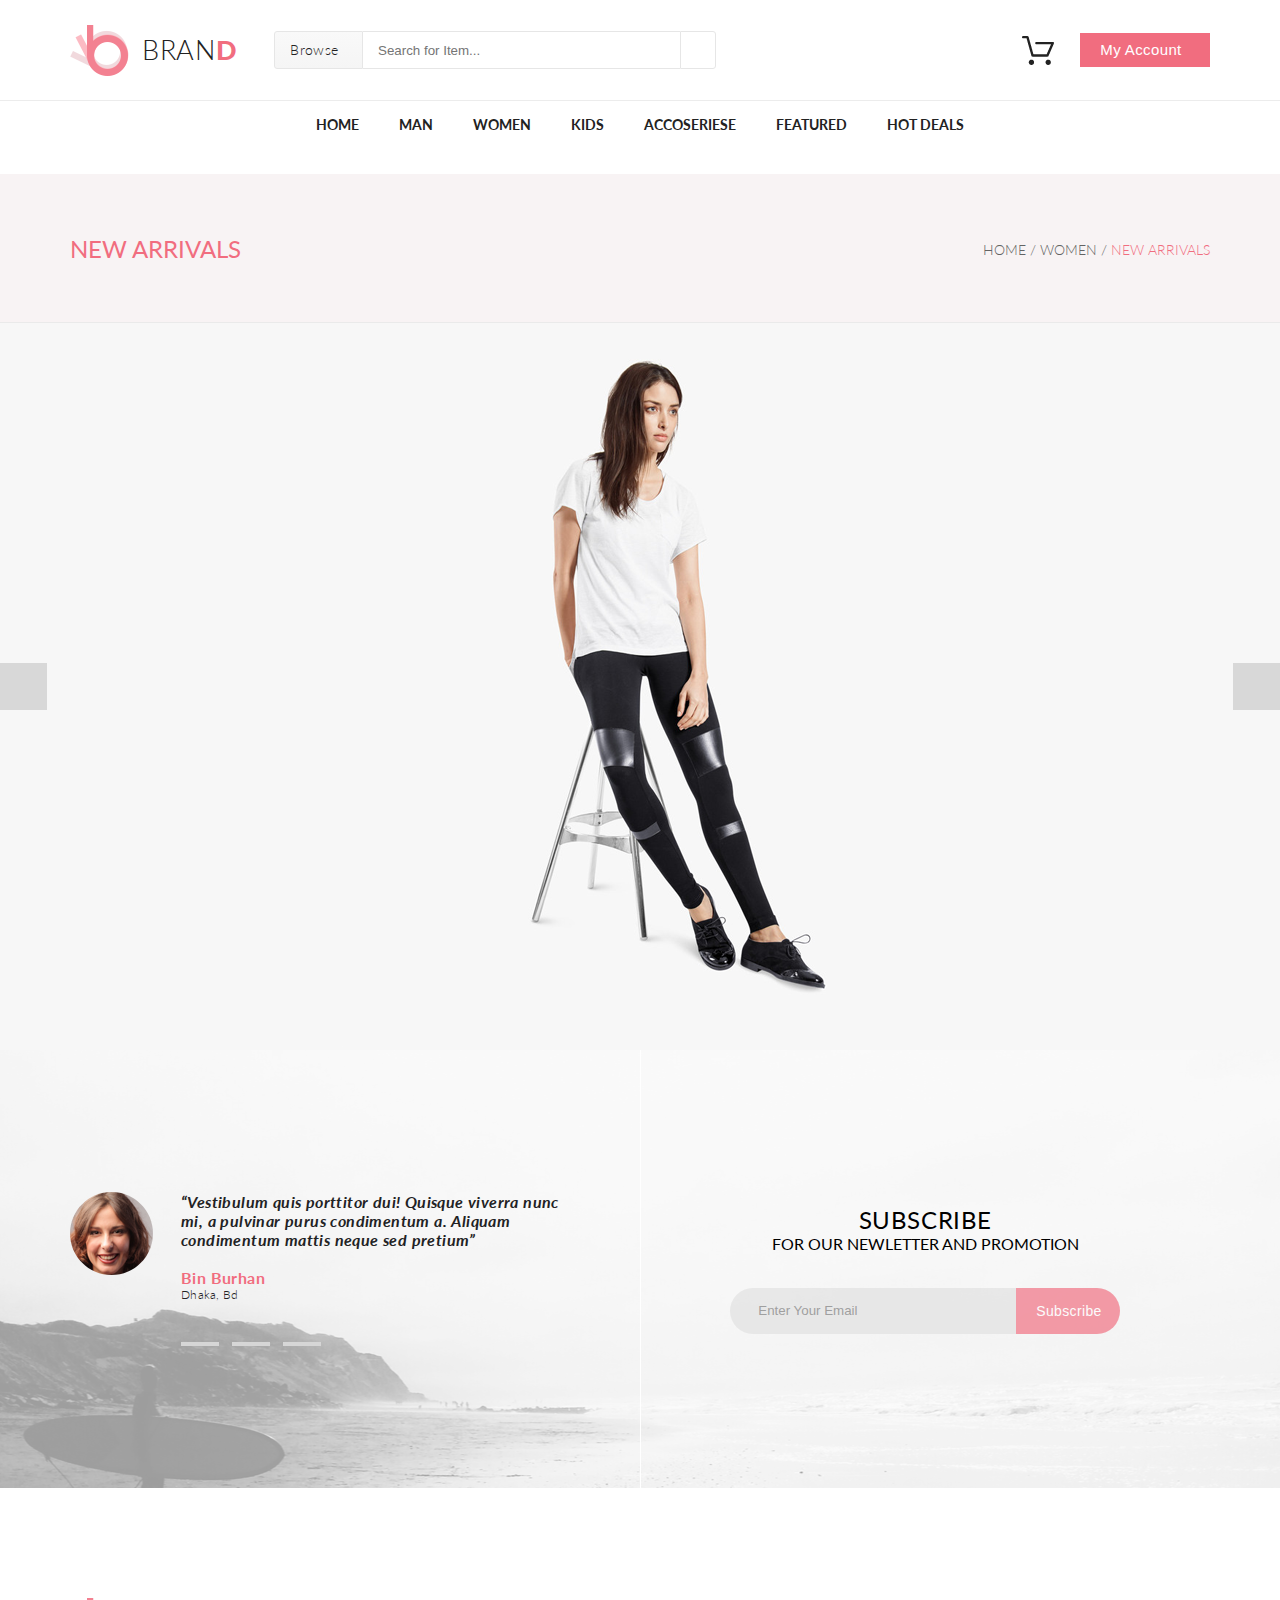
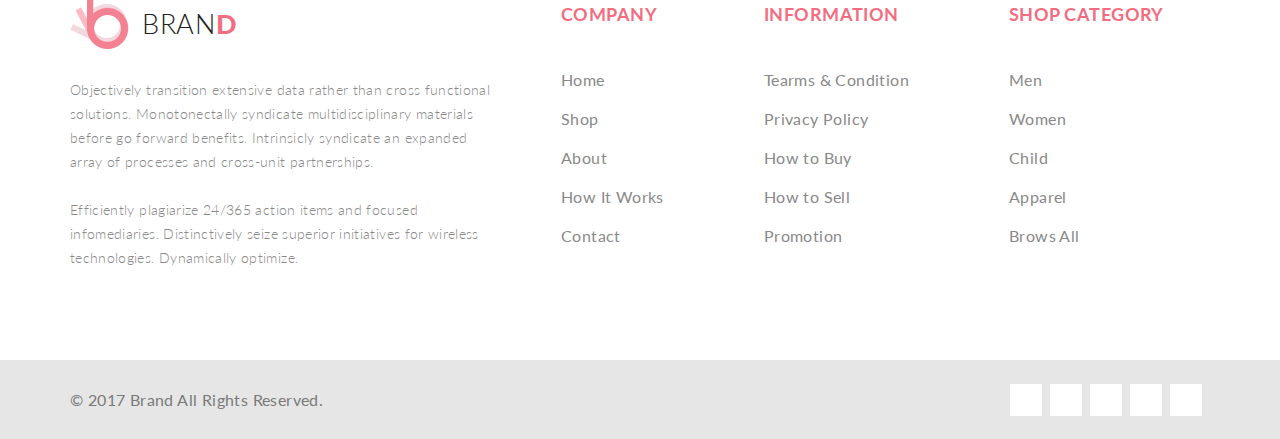
==== women.html @ 17bb0cb3 "13.11.2020" ====
<!DOCTYPE html>
<html lang="en">

<head>
   <meta charset="UTF-8">
   <meta name="viewport" content="width=device-width, initial-scale=1.0">
   <link rel="stylesheet" href="https://cdnjs.cloudflare.com/ajax/libs/font-awesome/5.15.1/css/all.min.css"
      integrity="sha512-+4zCK9k+qNFUR5X+cKL9EIR+ZOhtIloNl9GIKS57V1MyNsYpYcUrUeQc9vNfzsWfV28IaLL3i96P9sdNyeRssA=="
      crossorigin="anonymous">
   <link rel="stylesheet" href="styles/style.css">
   <title>Document</title>
</head>

<body>
   <header class="header">
      <div class="container">
         <a href="index.html" class="logo">BRAN<span>D</span></a>
         <form class="headerSearchForm">
            <div class="headerBrowse">
               Browse <i class="fas fa-caret-down"></i>
            </div>
            <input type="text" placeholder="Search for Item...">
            <button><i class="fas fa-search"></i></button>
         </form>
         <img class="headerCart" src="img/cart.png" alt="cart">
         <button class="accountBtn">
            My Account
            <i class="fas fa-caret-down"></i>
         </button>
      </div>
   </header>
   <nav class="topNav">
      <a href="index.html">Home</a>
      <a href="man.html">Man</a>
      <a href="women.html">Women</a>
      <a href="#">Kids</a>
      <a href="#">Accoseriese</a>
      <a href="#">Featured</a>
      <a href="#">Hot Deals</a>
   </nav>
   <div class="arrivals">
      <div class="container">
         <div class="arrivalsText">New Arrivals</div>
         <div class="arrivalsNav">
            <a href="index.html">Home /</a>
            <a href="women.html">woMen /</a>
            <a href="#">New Arrivals</a>
         </div>
      </div>
   </div>
   <div class="womenProductWrap">
      <div class="womenProduct">
         <div class="womenProductImg">
            <img src="img/womenProduct.png" alt="womenphoto">
         </div>
         <div class="arrowLeft"><i class="fas fa-angle-left"></i></div>
         <div class="arrowRight"><i class="fas fa-angle-right"></i></div>
      </div>
   </div>






   <div class="subscribe">
      <div class="container">
         <div class="subscribeLeft">
            <div class="subscribeLeftWrap">
               <div class="subscribeLeftWrapimg">
                  <img src="img/ava.png" alt="ava">
               </div>
               <div class="subscribeLeftText">
                  <div class="subscribeLeftTextTop">“Vestibulum quis porttitor dui! Quisque viverra nunc mi,
                     a pulvinar purus condimentum a. Aliquam condimentum mattis neque sed pretium”</div>
                  <div class="subscribeLeftTextBottom"><span>Bin Burhan</span><br>
                     Dhaka, Bd</div>
                  <div class="subscribeSwitch">
                     <div></div>
                     <div></div>
                     <div></div>
                  </div>
               </div>
            </div>
         </div>
         <div class="subscribeRight">
            <div class="subscribeRightTextTop">SUBSCRIBE</div>
            <div class="subscribeRightTextBottom">FOR OUR NEWLETTER AND PROMOTION</div>
            <div class="subscribeRightInput">
               <form class="subscribeEmail">
                  <input type="text" class="subscribeInput" placeholder="Enter Your Email">
                  <button class="subscribeButton">Subscribe</button>
               </form>
            </div>
         </div>
      </div>
   </div>
   <div class="bottom">
      <div class="container">
         <div class="bottomInfo">
            <div class="bottomInfoLogo">
               <a href="index.html" class="logo">BRAN<span>D</span></a>
            </div>
            <div class="bottomInfoText">Objectively transition extensive
               data rather than cross functional solutions.
               Monotonectally syndicate multidisciplinary
               materials before go forward benefits. Intrinsicly syndicate an expanded array of processes and
               cross-unit
               partnerships.
               <br> <br>
               Efficiently plagiarize 24/365 action items and focused infomediaries.
               Distinctively seize superior initiatives for wireless technologies. Dynamically optimize.
            </div>
         </div>
         <nav class="bottomCompany">
            <div class="head">COMPANY</div>
            <div class="bottomMenu">
               <a href="index.html">Home</a>
               <a href="#">Shop</a>
               <a href="#">About</a>
               <a href="#">How It Works</a>
               <a href="#">Contact</a>
            </div>
         </nav>
         <nav class="bottomInformation">
            <div class="head">INFORMATION</div>
            <div class="bottomMenu">
               <a href="#">Tearms & Condition</a>
               <a href="#">Privacy Policy</a>
               <a href="#">How to Buy</a>
               <a href="#">How to Sell</a>
               <a href="#">Promotion</a>
            </div>
         </nav>
         <nav class="bottomShop">
            <div class="head">SHOP CATEGORY</div>
            <div class="bottomMenu">
               <a href="man.html">Men</a>
               <a href="women.html">Women</a>
               <a href="#">Child</a>
               <a href="#">Apparel</a>
               <a href="#">Brows All</a>
            </div>
         </nav>
      </div>
   </div>
   <footer class="footer">
      <div class="container">
         <div class="footerCopyright">&copy; 2017 Brand All Rights Reserved.</div>
         <div class="footerIcon">
            <div class="footerIconImg"><a href="#"><i class="fab fa-facebook-f"></i></a></div>
            <div class="footerIconImg"><a href="#"><i class="fab fa-twitter"></i></a></div>
            <div class="footerIconImg"><a href="#"><i class="fab fa-instagram"></i></a></div>
            <div class="footerIconImg"><a href="#"><i class="fab fa-pinterest-p"></i></a></div>
            <div class="footerIconImg"><a href="#"><i class="fab fa-google-plus-g"></i></a></div>
         </div>
      </div>
   </footer>
</body>

</html>
---- styles/style.css ----
@import url("https://fonts.googleapis.com/css2?family=Lato:wght@300;400;700;900&display=swap");
body { padding: 0; margin: 0; font-family: "lato", sans-serif; font-weight: 400; }

.container { width: 1140px; margin: 0 auto; }

.header { height: 100px; border-bottom: 1px solid #ececec; }

.header .container { height: inherit; display: flex; align-items: center; }

.logo { background: url(../img/logo.png) no-repeat; padding-left: 72px; height: 51px; width: 167px; display: flex; align-items: center; text-decoration: none; color: #222222; font-size: 27px; font-weight: 300; line-height: 32px; letter-spacing: 0.68px; box-sizing: border-box; }

.logo span { color: #f16d7f; font-weight: 900; letter-spacing: 0.68px; }

.headerSearchForm { margin-left: 37px; display: flex; height: 38px; }

.headerSearchForm input { width: 317px; background-color: #ffffff; border: none; border-top: 1px solid #e6e6e6; border-bottom: 1px solid #e6e6e6; padding: 12px 15px; outline: none; box-sizing: border-box; }

.headerSearchForm button { width: 36px; border-radius: 0 3px 3px 0; border: 1px solid #e6e6e6; background-color: #ffffff; color: #a4a4a4; font-size: 14px; line-height: 32px; }

.headerSearchForm .headerBrowse { width: 87px; border-radius: 3px 0 0 3px; border: 1px solid #e6e6e6; background-image: linear-gradient(to bottom, #f9f9f9 0%, #f5f5f5 100%); display: flex; justify-content: center; align-items: center; color: #222222; font-size: 14px; font-weight: 300; line-height: 32px; letter-spacing: 0.35px; }

.headerSearchForm .headerBrowse i { margin-left: 8px; }

.headerCart { margin-left: auto; width: 32px; height: 29px; color: #222222; }

.accountBtn { outline: none; margin-left: 26px; width: 130px; background-color: #f16d7f; color: #ffffff; border: none; font-size: 15px; line-height: 32px; letter-spacing: 0.38px; }

.accountBtn i { margin-left: 8px; }

.topNav { display: flex; justify-content: center; align-items: center; height: 51px; margin-bottom: 22px; }

.topNav a:not(:last-child) { margin-right: 40px; }

.topNav a { border-bottom: transparent 3px solid; text-decoration: none; text-transform: uppercase; color: #222222; font-size: 14px; font-weight: 700; line-height: 26px; }

.topNav a:hover { border-bottom: #ef5b70 3px solid; color: #ef5b70; }

.promo { height: 614px; background-color: #e8e8e8; }

.promo .container { height: inherit; background-color: #e8e8e8; background: url(../img/topHeaderBack.png) no-repeat right 40px top 5px; background-size: 550px; display: flex; align-items: center; }

.promo .container .promoText { border-left: 12px solid #f16d7f; height: 92px; padding-left: 12px; color: #222222; text-align: left; text-transform: uppercase; }

.promo .container .promoText .promoTextTop { font-size: 60px; font-style: normal; letter-spacing: 1.5px; font-weight: 900; line-height: 0.7; }

.promo .container .promoText .promoTextBottom { letter-spacing: 1px; font-size: 40px; line-height: 0.7; margin-top: 20px; }

.promo .container .promoText .promoTextBottom span { color: #f16d7f; }

.offers { margin-top: 98px; }

.offers .container { position: relative; }

.offers .container .offer1 { width: 560px; height: 542px; background: url(../img/offer1.jpg) no-repeat; display: block; }

.offers .container .offer2 { margin-top: 20px; width: 560px; height: 261px; background: url(../img/offer2.jpg) no-repeat; display: block; }

.offers .container .offer3 { width: 560px; height: 261px; background: url(../img/offer3.jpg) no-repeat; position: absolute; right: 0; top: 0; display: block; }

.offers .container .offer4 { width: 560px; height: 542px; background: url(../img/offer4.jpg) no-repeat; position: absolute; right: 0; bottom: 0; display: block; }

.offerLabel { background: #ffffff; padding: 16px 20px; display: inline-block; margin-top: 26px; }

.offerLabel .offerLabelTop { color: #222222; font-size: 18px; font-weight: 900; letter-spacing: 0.45px; }

.offerLabel .offerLabelBottom { color: #f16d7f; font-size: 30px; letter-spacing: 0.75px; font-weight: 900; }

.products .productTextTop { color: #222222; font-size: 30px; font-weight: 700; letter-spacing: 0.75px; margin-top: 100px; margin-bottom: 16px; text-align: center; line-height: 0.7; }

.products .productTextBottom { color: #9f9f9f; font-size: 14px; font-weight: 400; letter-spacing: 0.35px; text-align: center; line-height: 0.8; margin-bottom: 60px; }

.products .productBox { display: flex; flex-wrap: wrap; justify-content: space-between; }

.products .productBox .productItem { width: 261px; height: 370px; }

.products .productBox .productItem .productImg { height: 280px; position: relative; }

.products .productBox .productItem .productInfo { padding: 15px; }

.products .productBox .productItem .productInfo .productName { color: #222222; margin-bottom: 15px; font-size: 13px; font-weight: 700; }

.products .productBox .productItem .productInfo .productPrice { color: #f16d7f; font-size: 16px; font-weight: 700; }

.productItem:hover { box-shadow: 0 5px 8px rgba(0, 0, 0, 0.16); }

.productItem:nth-child(n + 5) { margin-top: 27px; }

.productItem:hover .productAddCart { display: flex; justify-content: center; align-items: center; }

.productAddCart { height: inherit; width: 100%; background: rgba(0, 0, 0, 0.5); display: none; position: absolute; }

.productAddCart button { outline: none; padding: 15px 13px 14px 12px; border: 1px solid #ffffff; background: none; color: white; font-size: 13px; font-weight: 700; display: flex; justify-content: center; align-items: center; cursor: pointer; width: 123px; height: 39px; }

.productAddCart button img { margin-left: 2px; }

.browseBtn { outline: none; display: flex; align-items: center; background-color: #f16d7f; margin: 80px auto 110px; padding: 18px 24px; border: none; color: #ffffff; box-sizing: border-box; font-size: 16px; font-weight: 700; letter-spacing: 0.4px; }

.browseBtn img { margin-left: 10px; }

.discountOffer { display: flex; height: 530px; margin-bottom: 97px; }

.discountOffer .discountOfferBaner { height: inherit; width: 767px; background: url(../img/offerForWomen.jpg) no-repeat; flex-shrink: 0; background-size: cover; position: relative; }

.discountOffer .discountOfferBaner .offerLabelDsc { position: absolute; top: 86px; left: 26px; background: none; color: #ffffff; }

.discountOffer .discountOfferBaner .offerLabelDsc span { color: #f16d7f; }

.discountOffer .discountOfferBaner .offerLabelDsc div:first-child { font-size: 54px; font-weight: 700; }

.discountOffer .discountOfferBaner .offerLabelDsc div:last-child { font-size: 32px; }

.discountOffer .discountOfferText { display: flex; flex-direction: column; background-color: #222224; color: #fbfbfb; box-sizing: border-box; }

.discountOffer .discountOfferText .offerDetails { padding: 42px 42px 60px 110px; flex-grow: 1; }

.discountOffer .discountOfferText .offerDetails:first-child { background: url(../img/offerDetails1.png) no-repeat 36px 40px; box-sizing: border-box; }

.discountOffer .discountOfferText .offerDetails:nth-child(2) { background: url(../img/offerDetails2.png) no-repeat 36px 40px; }

.discountOffer .discountOfferText .offerDetails:last-child { background: url(../img/offerDetails3.png) no-repeat 36px 40px; }

.discountOffer .discountOfferText .offerDetailsHead { font-size: 20px; font-weight: 700; letter-spacing: 0.5px; box-sizing: border-box; }

.discountOffer .discountOfferText .offerDetailsText { font-size: 14px; font-weight: 300; letter-spacing: 0.35px; box-sizing: border-box; }

.subscribe { background: url(../img/subscribe.jpg) no-repeat center bottom, #ccc; background-blend-mode: overlay; height: 438px; background-size: cover; margin-bottom: 110px; }

.subscribe .container { display: flex; height: inherit; }

.subscribe .container .subscribeLeft { width: calc(50% - 0.5px); border-right: solid 1px #ffffff; display: flex; align-items: center; }

.subscribe .container .subscribeLeft .subscribeLeftWrap { display: flex; width: 500px; }

.subscribe .container .subscribeLeft .subscribeLeftWrap .subscribeLeftWrapimg { margin-right: 28px; }

.subscribe .container .subscribeLeft .subscribeLeftTextTop { color: #222224; font-size: 16px; font-style: italic; letter-spacing: 0.4px; font-weight: 700; margin-bottom: 19px; }

.subscribe .container .subscribeLeft .subscribeLeftTextBottom { color: #222224; font-size: 12px; font-weight: 300; letter-spacing: 0.3px; }

.subscribe .container .subscribeLeft .subscribeLeftTextBottom span { color: #f16d7f; font-size: 16px; font-weight: 700; letter-spacing: 0.4px; }

.subscribe .container .subscribeLeft .subscribeSwitch { width: 140px; display: flex; justify-content: space-between; margin-top: 40px; }

.subscribe .container .subscribeLeft .subscribeSwitch div { width: 38px; height: 4px; background-color: #d6d6d6; }

.subscribe .container .subscribeLeft .subscribeSwitch div:hover { width: 38px; height: 4px; background-color: #f16d7f; cursor: pointer; }

.subscribe .container .subscribeRight { display: flex; flex-direction: column; align-items: center; justify-content: center; width: calc(50% - 0.5px); }

.subscribe .container .subscribeRight .subscribeRightTextTop { text-align: center; font-size: 24px; letter-spacing: 0.6px; }

.subscribe .container .subscribeRight .subscribeRightTextBottom { margin-bottom: 35px; }

.subscribe .container .subscribeRight .subscribeEmail { display: flex; align-items: center; height: 46px; color: #222224; opacity: 0.67; font-size: 14px; font-weight: 700; letter-spacing: 0.35px; }

.subscribe .container .subscribeRight .subscribeEmail .subscribeInput { width: 230px; height: inherit; border: none; outline: none; padding: 0 28px; border-radius: 23px 0 0 23px; background-color: #e1e1e1; }

.subscribe .container .subscribeRight .subscribeEmail .subscribeButton { width: 104px; height: inherit; border: none; outline: none; border-radius: 0 23px 23px 0; background-color: #f16d7f; float: left; padding-right: 20px; padding-left: 20px; color: #ffffff; font-size: 14px; font-weight: 400; letter-spacing: 0.35px; }

.bottom { margin-bottom: 90px; }

.bottom .container { display: flex; align-items: center; }

.bottom .container .bottomInfo { width: 427px; margin-right: 64px; }

.bottom .container .bottomInfo .bottomInfoLogo { margin-bottom: 29px; }

.bottom .container .bottomInfo .bottomInfoText { color: #898989; font-size: 14px; font-weight: 300; line-height: 24px; letter-spacing: 0.35px; }

.bottomCompany, .bottomInformation, .bottomShop { display: flex; flex-direction: column; align-items: left; }

.bottomCompany { margin-right: 100px; }

.bottomCompany .head { margin-bottom: 45px; color: #f16d7f; font-size: 18px; font-weight: 700; letter-spacing: 0.45px; }

.bottomCompany .bottomMenu { color: #898989; font-size: 16px; font-weight: 400; letter-spacing: 0.4px; }

.bottomCompany .bottomMenu a { box-sizing: border-box; margin-bottom: 20px; display: block; text-decoration: none; color: #898989; font-size: 16px; font-weight: 400; text-align: left; letter-spacing: 0.4px; }

.bottomInformation { margin-right: 100px; }

.bottomInformation .head { margin-bottom: 45px; color: #f16d7f; font-size: 18px; font-weight: 700; letter-spacing: 0.45px; }

.bottomInformation .bottomMenu { color: #898989; font-size: 16px; font-weight: 400; letter-spacing: 0.4px; }

.bottomInformation .bottomMenu a { box-sizing: border-box; margin-bottom: 20px; display: block; text-decoration: none; color: #898989; font-size: 16px; font-weight: 400; text-align: left; letter-spacing: 0.4px; }

.bottomShop .head { margin-bottom: 45px; color: #f16d7f; font-size: 18px; font-weight: 700; letter-spacing: 0.45px; }

.bottomShop .bottomMenu { color: #898989; font-size: 16px; font-weight: 400; letter-spacing: 0.4px; }

.bottomShop .bottomMenu a { box-sizing: border-box; margin-bottom: 20px; display: block; text-decoration: none; color: #898989; font-size: 16px; font-weight: 400; text-align: left; letter-spacing: 0.4px; }

.footer { height: 79px; background-color: #e6e6e6; display: flex; justify-content: center; }

.footer .container { display: flex; align-items: center; justify-content: space-between; }

.footer .container .footerCopyright { color: #7a7a7a; font-size: 16px; font-weight: 400; letter-spacing: 0.4px; }

.footer .container .footerIcon { display: flex; align-items: center; }

.footerIconImg { display: flex; align-items: center; justify-content: center; margin-right: 8px; width: 32px; height: 32px; background-color: #ffffff; }

.footerIconImg i { color: #b2b2b2; font-size: 16px; font-weight: 400; letter-spacing: 0.4px; }

.footerIconImg:hover { background: #f16d7f; }

.footerIconImg:hover i { color: #f7f7f8; }

.arrivals { height: 148px; background-color: #f8f3f4; }

.arrivals .container { height: inherit; display: flex; align-items: center; justify-content: space-between; }

.arrivalsText { color: #f16d7f; font-size: 24px; font-weight: 400; text-transform: uppercase; }

.arrivalsNav a { text-transform: uppercase; font-size: 14px; text-decoration: none; font-weight: 300; }

.arrivalsNav a:not(:last-child) { color: #636363; }

.arrivalsNav a:hover { margin: 0; color: #f16d7f; font-weight: 700; }

.arrivalsNav a:last-child { color: #f16d7f; }

.order { margin-top: 90px; }

.orderHead { display: flex; justify-content: space-between; text-transform: uppercase; border-bottom: 1px solid #eaeaea; padding-bottom: 20px; color: #222222; font-size: 13px; font-weight: 700; letter-spacing: -0.2px; }

.orderHead > div:first-child { width: 460px; }

.orderHead > div:not(:first-child) { display: flex; justify-content: center; align-items: center; }

.orderProduct > div:first-child { width: 460px; }

.orderProduct > div:not(:first-child) { display: flex; justify-content: center; align-items: center; color: #656565; font-size: 13px; font-weight: 400; }

.orderProduct { display: flex; justify-content: space-between; border-bottom: 1px solid #eaeaea; padding-bottom: 25px; }

.orderProductPrice { width: 78px; }

.orderProductQty { width: 68px; }

.orderProductQty input { width: 54px; border: 1px solid #eaeaea; text-align: center; height: 30px; color: #656565; font-size: 13px; font-weight: 400; }

.orderProductShip { width: 62px; }

.orderProductTotal { width: 66px; }

.orderProductAction { width: 50px; }

.orderProductAction i { font-size: 15px; color: #c0c0c0; font-weight: 700; }

.orderProductBox { width: 300px; margin-top: 22px; display: flex; }

.orderProductBoxImg { margin-right: 22px; background: rgba(101, 169, 200, 0.09); }

.orderProductBoxInfo { margin-top: 13px; }

.orderProductBoxInfoName { color: #222222; font-size: 13px; font-weight: 400; text-align: right; text-transform: uppercase; margin-bottom: 38px; }

.orderProductBoxInfoColor, .orderProductBoxInfoSize { font-size: 13px; color: #575757; font-weight: 400; }

.infoColor, .infoSize { color: #6f6e6e; font-size: 13px; }

.buttonShoping { margin-top: 44px; margin-bottom: 63px; }

.buttonShoping { display: flex; align-items: center; justify-content: space-between; }

.buttonShoping > button { border: 1px solid #eaeaea; background-color: #ffffff; padding: 20px 38px; color: #4a4a4a; font-size: 14px; font-weight: 700; outline: none; text-transform: uppercase; }

.shipping { margin-bottom: 80px; display: flex; align-items: center; justify-content: space-between; }

.shippingInput { display: flex; flex-direction: column; justify-content: center; }

.shipingAdress { width: 360px; }

.shipingAdress h2 { color: #222222; font-size: 16px; font-weight: 700; text-transform: uppercase; margin-bottom: 22px; }

.shipingAdress select { box-sizing: border-box; padding-left: 18px; outline: none; margin-bottom: 20px; width: 355px; height: 45px; border: 1px solid #eaeaea; background-color: #ffffff; color: #bdbdbd; font-size: 15px; font-weight: 400; }

.shipingAdress input { box-sizing: border-box; padding-left: 18px; outline: none; font-size: 15px; font-weight: 400; margin-bottom: 20px; width: 355px; height: 45px; border: 1px solid #eaeaea; background-color: #ffffff; }

.shipingAdress input::-webkit-input-placeholder { color: #bdbdbd; }

.shipingAdress input::-moz-placeholder { color: #bdbdbd; }

.shipingAdress input:-ms-input-placeholder { color: #bdbdbd; }

.shipingAdress input:-moz-placeholder { color: #bdbdbd; }

.shipingAdress input:not(:last-child) { margin-bottom: 20px; }

.shipingAdress input:last-child { margin-bottom: 23px; }

.shipingAdress button { width: 100px; height: 35px; border: 1px solid #eaeaea; background-color: #ffffff; color: #4a4a4a; font-size: 11px; font-weight: 700; text-transform: uppercase; outline: none; }

.cuponDiscount { width: 360px; }

.cuponDiscount h2 { margin-bottom: 22px; color: #222222; font-size: 16px; font-weight: 700; text-transform: uppercase; }

.cuponDiscount h3 { display: block; color: #000000; font-size: 14px; font-weight: 300; margin-bottom: 23px; }

.cuponDiscount input { height: 45px; border: 1px solid #eaeaea; background-color: #ffffff; width: 100%; color: #b1b1b1; font-size: 13px; font-weight: 300; padding: 13px; outline: none; box-sizing: border-box; margin-bottom: 25px; }

.cuponDiscount input::-webkit-input-placeholder { color: #b1b1b1; }

.cuponDiscount input::-moz-placeholder { color: #b1b1b1; }

.cuponDiscount input:-ms-input-placeholder { color: #b1b1b1; }

.cuponDiscount input:-moz-placeholder { color: #b1b1b1; }

.cuponDiscount button { padding: 12px 15px; border: 1px solid #eaeaea; background: white; font-family: inherit; text-transform: uppercase; color: #4a4a4a; font-weight: 700; font-size: 11px; outline: none; }

.grandTotal { width: 360px; background-color: #f5f3f3; padding: 40px; box-sizing: border-box; }

.grandTotalSub { margin-bottom: 14px; color: #4a4a4a; font-size: 11px; font-weight: 400; text-transform: uppercase; text-align: right; }

.grandTotalSub span:last-child { margin-left: 15px; }

.grandTotalGrand { text-align: right; color: #222222; font-size: 16px; font-weight: 700; text-transform: uppercase; padding-bottom: 22px; border-bottom: 1px solid #e2e2e2; margin-bottom: 17px; }

.grandTotalGrand span:last-child { color: #f16d7f; margin-left: 20px; }

.grandTotal button { width: 100%; background-color: #f16d7f; padding: 20px 38px; text-align: center; color: #fff; text-transform: uppercase; font-size: 16px; font-weight: 700; border: none; }

.womenProductWrap { border-top: 1px solid #eaeaea; background-color: #f7f7f7; }

.womenProduct { position: relative; display: flex; align-items: center; justify-content: center; }

.arrowLeft { display: flex; justify-content: center; align-items: center; position: absolute; top: calc(50% - 47px / 2); width: 47px; height: 47px; color: #fff; background: #d8d8d8; cursor: pointer; left: 0; }

.arrowRight { display: flex; justify-content: center; align-items: center; position: absolute; top: calc(50% - 47px / 2); width: 47px; height: 47px; color: #fff; background: #d8d8d8; cursor: pointer; right: 0; }

.container .womenCollection { margin-top: -70px; background-color: #ffffff; height: 200px; }
/*# sourceMappingURL=style.css.map */
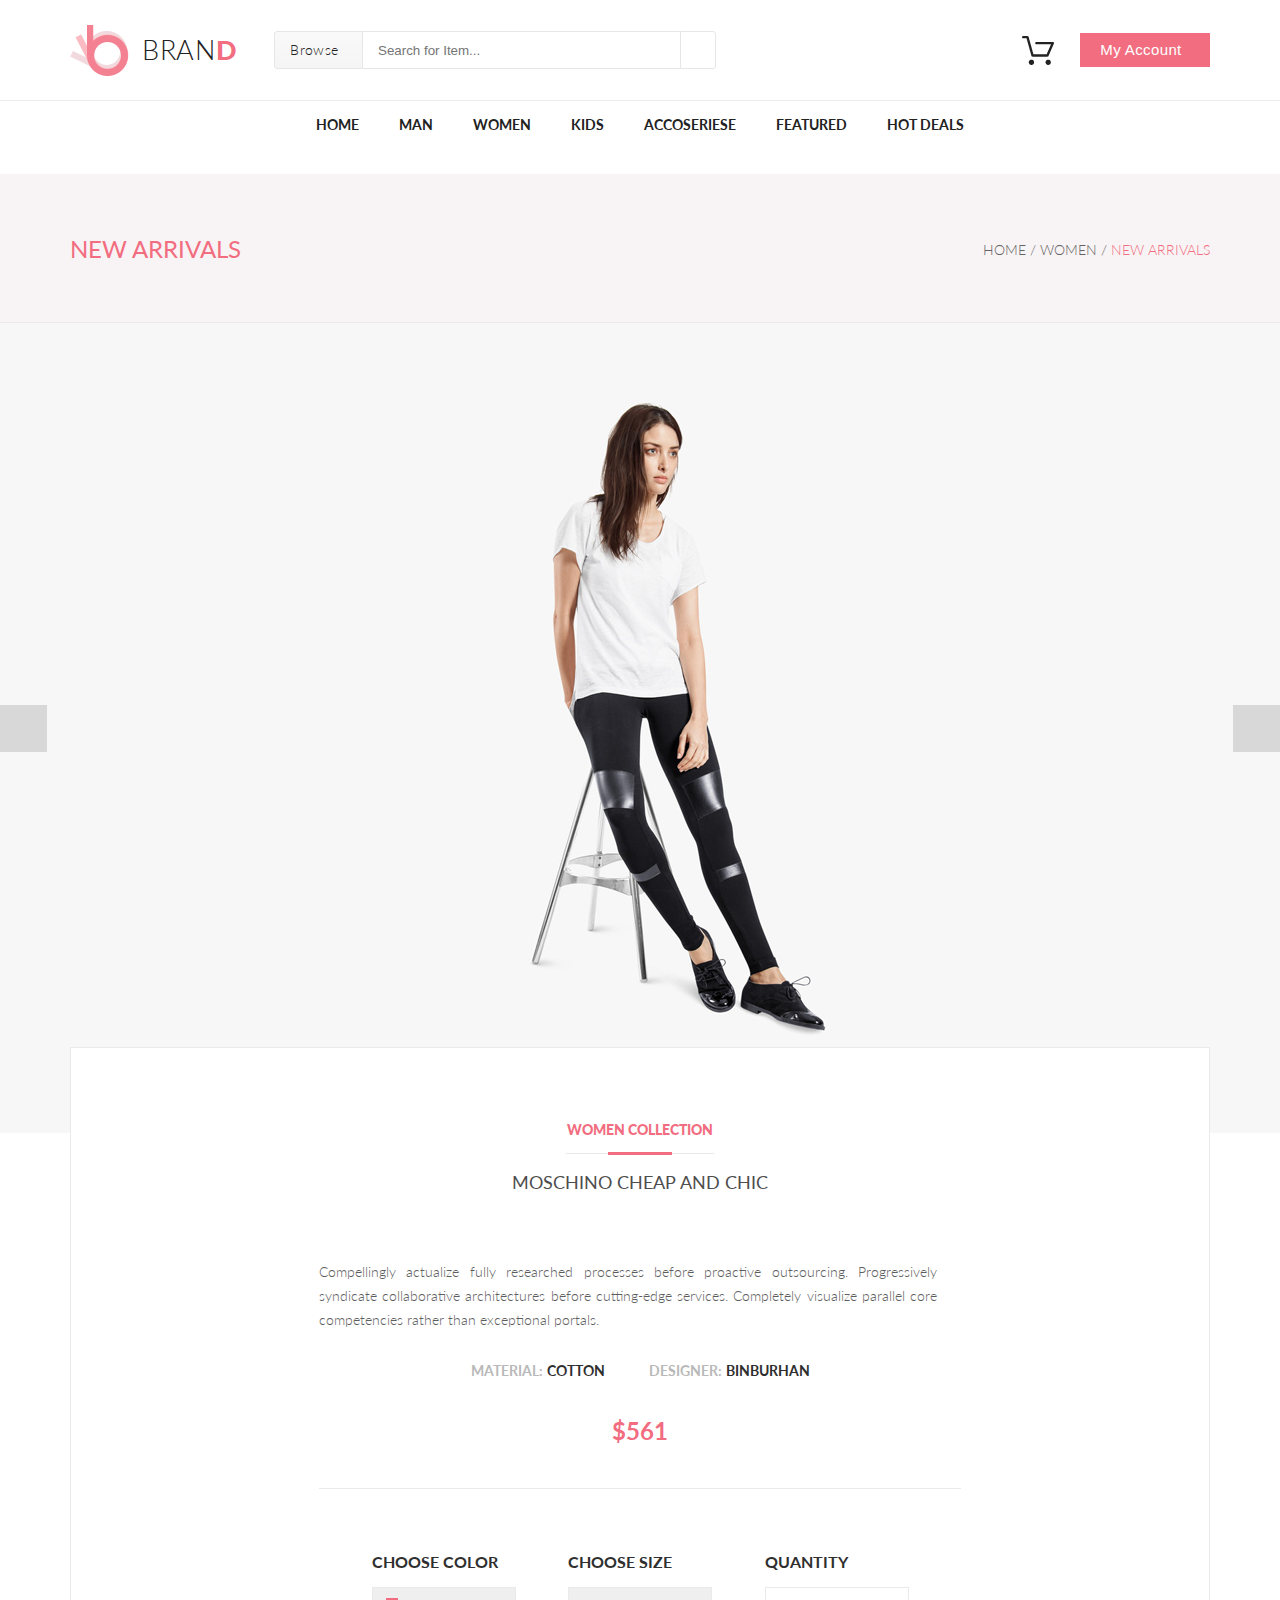
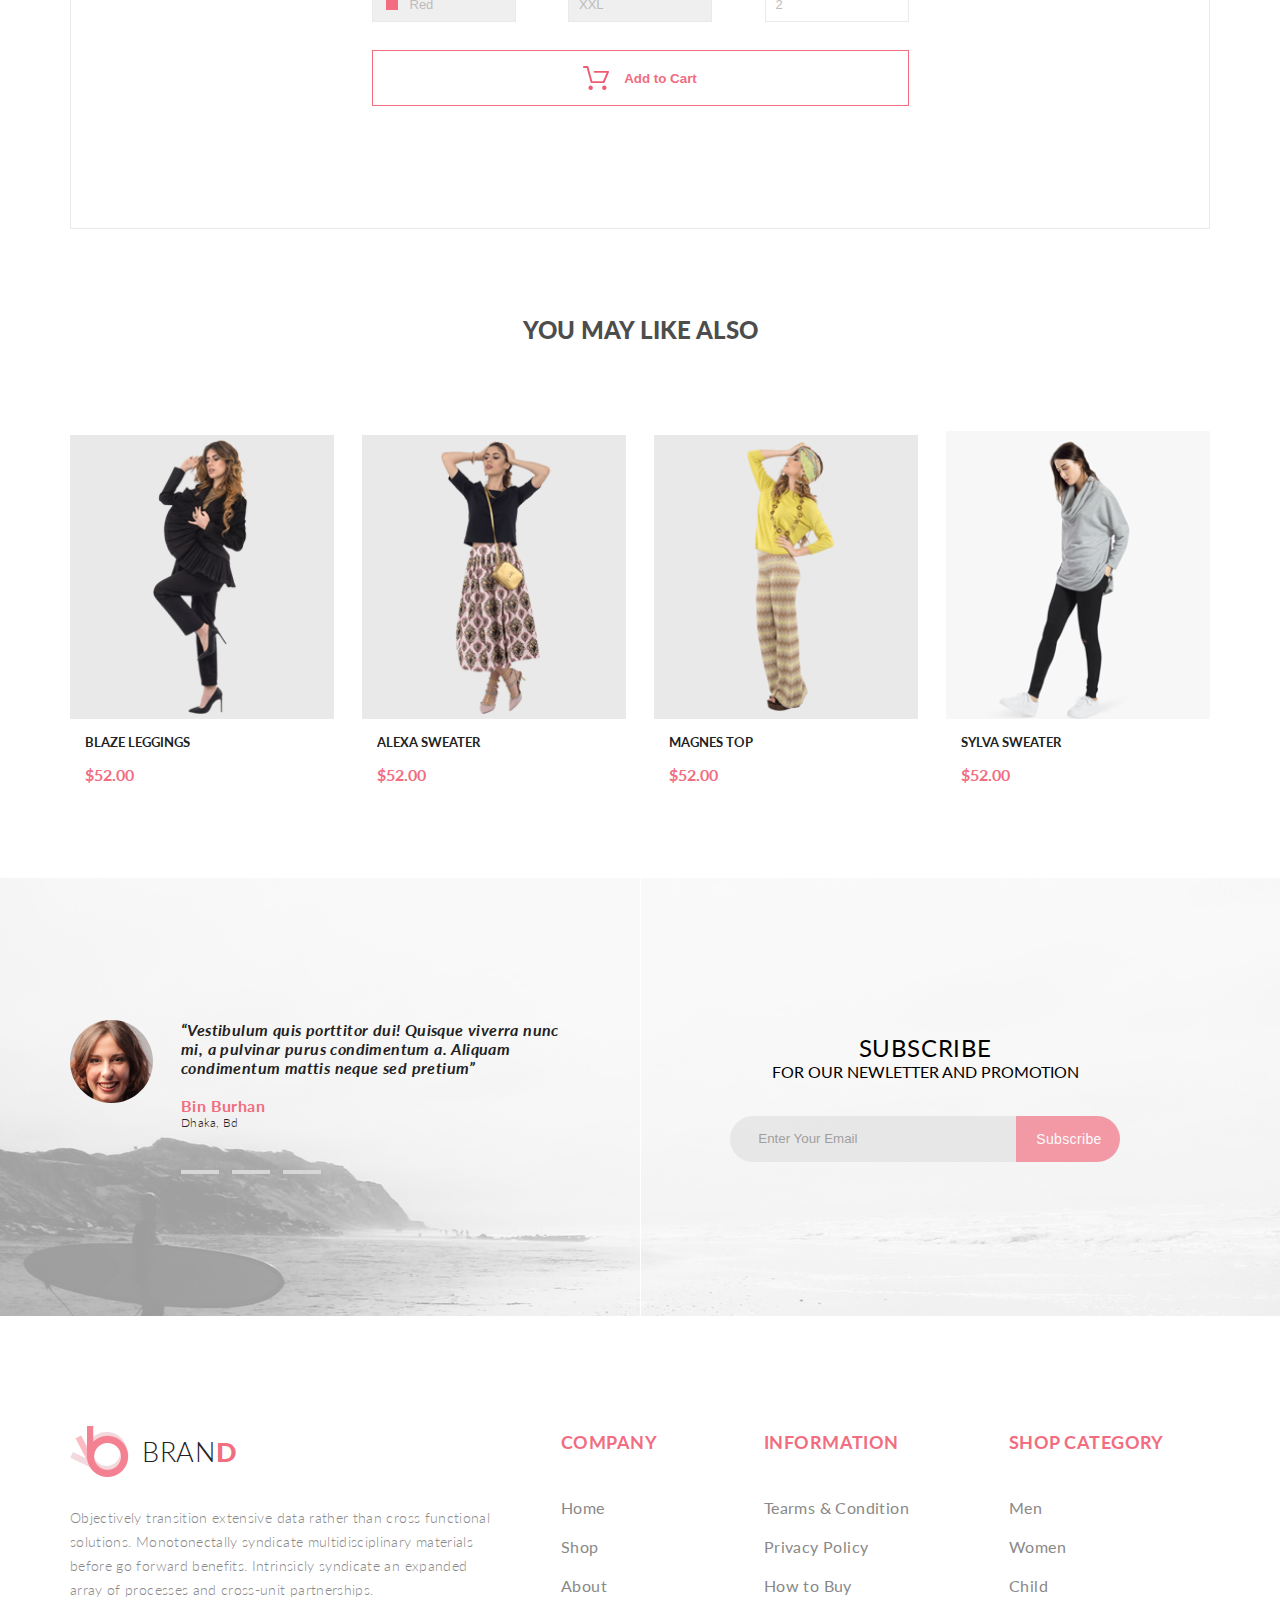
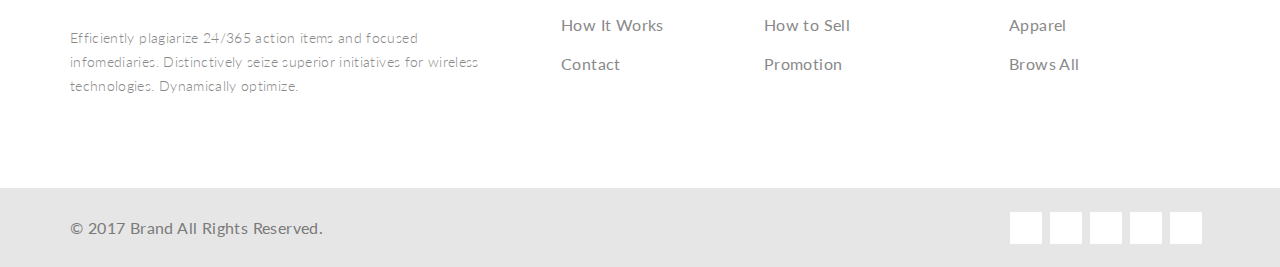
==== commit dc135bf2: "17.11.2020" ====
--- a/women.html
+++ b/women.html
@@ -56,13 +56,131 @@
          <div class="arrowLeft"><i class="fas fa-angle-left"></i></div>
          <div class="arrowRight"><i class="fas fa-angle-right"></i></div>
       </div>
-   </div>
-
-
-
-
-
-
+      <div class="modelDataWrap">
+         <div class="nodelData">
+            <div class="modelHeader">WOMEN COLLECTION</div>
+            <div class="modelProductHeader">Moschino Cheap And Chic</div>
+            <div class="modelProductDesc">Compellingly actualize fully researched processes before proactive
+               outsourcing.
+               Progressively syndicate collaborative
+               architectures before cutting-edge services. Completely visualize parallel core competencies rather than
+               exceptional
+               portals.</div>
+            <div class="modelProductDetails">
+               <div>
+                  <span class="modelProductParam">Material:</span>
+                  <span class="modelProductValue">Cotton</span>
+               </div>
+               <div>
+                  <span class="modelProductParam">Designer:</span>
+                  <span class="modelProductValue">Binburhan</span>
+               </div>
+            </div>
+            <div class="modelProductPrice">&dollar;561</div>
+         </div>
+         <form class="modelProductOrder">
+            <div class="modelProductOrderUnit">
+               <label for="">Choose color</label>
+               <div class="modelProductSelectWrap">
+                  <i class="fas fa-chevron-down"></i>
+                  <div class="modelProductColorValue"></div>
+                  <select class="modelProductColor" name="" id="">
+                     <option value="">Red</option>
+                     <option value="">Green</option>
+                     <option value="">Blue</option>
+                  </select>
+               </div>
+            </div>
+            <div class="modelProductOrderUnit">
+               <label for="">Choose size</label>
+               <div class="modelProductSelectWrap">
+                  <i class="fas fa-chevron-down"></i>
+                  <select name="" id="">
+                     <option value="">XXL</option>
+                     <option value="">XL</option>
+                     <option value="">L</option>
+                  </select>
+               </div>
+            </div>
+            <div class="modelProductOrderUnit">
+               <label for="">Quantity</label>
+               <input type="text" value="2">
+            </div>
+            <button>
+               <img src="img/cartPink.png" alt="">
+               Add to Cart
+            </button>
+         </form>
+      </div>
+   </div>
+
+   <div class="container like">
+      <div class="likeHeader">
+         You may like also
+      </div>
+      <div class="productBox">
+         <div class="productItem">
+            <div class="productImg">
+               <div class="productAddCart">
+                  <button>
+                     <img src="img/addToCart.png" alt="Cart">
+                     Add to Cart
+                  </button>
+               </div>
+               <img class="productItemImg" src="img/also1.png" alt="ProductItem">
+            </div>
+            <div class="productInfo">
+               <div class="productName">BLAZE LEGGINGS</div>
+               <div class="productPrice">$52.00</div>
+            </div>
+         </div>
+         <div class="productItem">
+            <div class="productImg">
+               <div class="productAddCart">
+                  <button>
+                     <img src="img/addToCart.png" alt="Cart">
+                     Add to Cart
+                  </button>
+               </div>
+               <img class="productItemImg" src="img/also2.png" alt="ProductItem">
+            </div>
+            <div class="productInfo">
+               <div class="productName">ALEXA SWEATER</div>
+               <div class="productPrice">$52.00</div>
+            </div>
+         </div>
+         <div class="productItem">
+            <div class="productImg">
+               <div class="productAddCart">
+                  <button>
+                     <img src="img/addToCart.png" alt="Cart">
+                     Add to Cart
+                  </button>
+               </div>
+               <img class="productItemImg" src="img/also3.png" alt="ProductItem">
+            </div>
+            <div class="productInfo">
+               <div class="productName">MAGNES TOP</div>
+               <div class="productPrice">$52.00</div>
+            </div>
+         </div>
+         <div class="productItem">
+            <div class="productImg">
+               <div class="productAddCart">
+                  <button>
+                     <img src="img/addToCart.png" alt="Cart">
+                     Add to Cart
+                  </button>
+               </div>
+               <img class="productItemImg" src="img/also4.png" alt="ProductItem">
+            </div>
+            <div class="productInfo">
+               <div class="productName">SYLVA SWEATER</div>
+               <div class="productPrice">$52.00</div>
+            </div>
+         </div>
+      </div>
+   </div>
    <div class="subscribe">
       <div class="container">
          <div class="subscribeLeft">
--- a/styles/style.css
+++ b/styles/style.css
@@ -33,7 +33,7 @@
 
 .topNav a { border-bottom: transparent 3px solid; text-decoration: none; text-transform: uppercase; color: #222222; font-size: 14px; font-weight: 700; line-height: 26px; }
 
-.topNav a:hover { border-bottom: #ef5b70 3px solid; color: #ef5b70; }
+.topNav a:hover { border-bottom: #f16d7f 3px solid; color: #f16d7f; }
 
 .promo { height: 614px; background-color: #e8e8e8; }
 
@@ -123,7 +123,7 @@
 
 .discountOffer .discountOfferText .offerDetailsText { font-size: 14px; font-weight: 300; letter-spacing: 0.35px; box-sizing: border-box; }
 
-.subscribe { background: url(../img/subscribe.jpg) no-repeat center bottom, #ccc; background-blend-mode: overlay; height: 438px; background-size: cover; margin-bottom: 110px; }
+.subscribe { background: url(../img/subscribe.jpg) no-repeat center bottom, #ccc; background-blend-mode: overlay; height: 438px; background-size: cover; margin-bottom: 110px; margin-top: 73px; }
 
 .subscribe .container { display: flex; height: inherit; }
 
@@ -199,28 +199,28 @@
 
 .footer .container .footerIcon { display: flex; align-items: center; }
 
-.footerIconImg { display: flex; align-items: center; justify-content: center; margin-right: 8px; width: 32px; height: 32px; background-color: #ffffff; }
-
-.footerIconImg i { color: #b2b2b2; font-size: 16px; font-weight: 400; letter-spacing: 0.4px; }
-
-.footerIconImg:hover { background: #f16d7f; }
-
-.footerIconImg:hover i { color: #f7f7f8; }
+.footer .container .footerIconImg { display: flex; align-items: center; justify-content: center; margin-right: 8px; width: 32px; height: 32px; background-color: #ffffff; }
+
+.footer .container .footerIconImg i { color: #b2b2b2; font-size: 16px; font-weight: 400; letter-spacing: 0.4px; }
+
+.footer .container .footerIcon:hover { background: #f16d7f; }
+
+.footer .container .footerIcon:hover i { color: #f7f7f8; }
 
 .arrivals { height: 148px; background-color: #f8f3f4; }
 
+.arrivalsText { color: #f16d7f; font-size: 24px; font-weight: 400; text-transform: uppercase; }
+
+.arrivalsNav a { text-transform: uppercase; font-size: 14px; text-decoration: none; font-weight: 300; }
+
+.arrivalsNav a:not(:last-child) { color: #636363; }
+
+.arrivalsNav a:hover { margin: 0; color: #f16d7f; font-weight: 700; }
+
+.arrivalsNav a:last-child { color: #f16d7f; }
+
 .arrivals .container { height: inherit; display: flex; align-items: center; justify-content: space-between; }
 
-.arrivalsText { color: #f16d7f; font-size: 24px; font-weight: 400; text-transform: uppercase; }
-
-.arrivalsNav a { text-transform: uppercase; font-size: 14px; text-decoration: none; font-weight: 300; }
-
-.arrivalsNav a:not(:last-child) { color: #636363; }
-
-.arrivalsNav a:hover { margin: 0; color: #f16d7f; font-weight: 700; }
-
-.arrivalsNav a:last-child { color: #f16d7f; }
-
 .order { margin-top: 90px; }
 
 .orderHead { display: flex; justify-content: space-between; text-transform: uppercase; border-bottom: 1px solid #eaeaea; padding-bottom: 20px; color: #222222; font-size: 13px; font-weight: 700; letter-spacing: -0.2px; }
@@ -229,11 +229,21 @@
 
 .orderHead > div:not(:first-child) { display: flex; justify-content: center; align-items: center; }
 
+.orderProduct { display: flex; justify-content: space-between; border-bottom: 1px solid #eaeaea; padding-bottom: 25px; }
+
 .orderProduct > div:first-child { width: 460px; }
 
 .orderProduct > div:not(:first-child) { display: flex; justify-content: center; align-items: center; color: #656565; font-size: 13px; font-weight: 400; }
 
-.orderProduct { display: flex; justify-content: space-between; border-bottom: 1px solid #eaeaea; padding-bottom: 25px; }
+.orderProductBox { width: 300px; margin-top: 22px; display: flex; }
+
+.orderProductBoxImg { margin-right: 22px; background: rgba(101, 169, 200, 0.09); }
+
+.orderProductBoxInfo { margin-top: 13px; }
+
+.orderProductBoxInfoName { color: #222222; font-size: 13px; font-weight: 400; text-align: right; text-transform: uppercase; margin-bottom: 38px; }
+
+.orderProductBoxInfoColor, .orderProductBoxInfoSize { font-size: 13px; color: #575757; font-weight: 400; }
 
 .orderProductPrice { width: 78px; }
 
@@ -249,35 +259,45 @@
 
 .orderProductAction i { font-size: 15px; color: #c0c0c0; font-weight: 700; }
 
-.orderProductBox { width: 300px; margin-top: 22px; display: flex; }
-
-.orderProductBoxImg { margin-right: 22px; background: rgba(101, 169, 200, 0.09); }
-
-.orderProductBoxInfo { margin-top: 13px; }
-
-.orderProductBoxInfoName { color: #222222; font-size: 13px; font-weight: 400; text-align: right; text-transform: uppercase; margin-bottom: 38px; }
-
-.orderProductBoxInfoColor, .orderProductBoxInfoSize { font-size: 13px; color: #575757; font-weight: 400; }
-
 .infoColor, .infoSize { color: #6f6e6e; font-size: 13px; }
 
-.buttonShoping { margin-top: 44px; margin-bottom: 63px; }
-
-.buttonShoping { display: flex; align-items: center; justify-content: space-between; }
-
-.buttonShoping > button { border: 1px solid #eaeaea; background-color: #ffffff; padding: 20px 38px; color: #4a4a4a; font-size: 14px; font-weight: 700; outline: none; text-transform: uppercase; }
+.buttonShoping { margin-top: 44px; margin-bottom: 63px; display: flex; align-items: center; justify-content: space-between; }
+
+.buttonShoping > button { border: 1px solid #eaeaea; background-color: #ffffff; padding: 20px 38px; color: #4a4a4a; font-size: 14px; font-weight: 700; outline: none; text-transform: uppercase; cursor: pointer; }
 
 .shipping { margin-bottom: 80px; display: flex; align-items: center; justify-content: space-between; }
 
-.shippingInput { display: flex; flex-direction: column; justify-content: center; }
-
-.shipingAdress { width: 360px; }
-
-.shipingAdress h2 { color: #222222; font-size: 16px; font-weight: 700; text-transform: uppercase; margin-bottom: 22px; }
-
-.shipingAdress select { box-sizing: border-box; padding-left: 18px; outline: none; margin-bottom: 20px; width: 355px; height: 45px; border: 1px solid #eaeaea; background-color: #ffffff; color: #bdbdbd; font-size: 15px; font-weight: 400; }
-
-.shipingAdress input { box-sizing: border-box; padding-left: 18px; outline: none; font-size: 15px; font-weight: 400; margin-bottom: 20px; width: 355px; height: 45px; border: 1px solid #eaeaea; background-color: #ffffff; }
+.shipping .shipingAdress { width: 360px; }
+
+.shipping .shipingAdress h2 { color: #222222; font-size: 16px; font-weight: 700; text-transform: uppercase; margin-bottom: 22px; }
+
+.shipping .shipingAdress select { box-sizing: border-box; padding-left: 18px; outline: none; margin-bottom: 20px; width: 355px; height: 45px; border: 1px solid #eaeaea; background-color: #ffffff; color: #bdbdbd; font-size: 15px; font-weight: 400; }
+
+.shipping .shipingAdress input { box-sizing: border-box; padding-left: 18px; outline: none; font-size: 15px; font-weight: 400; margin-bottom: 20px; width: 355px; height: 45px; border: 1px solid #eaeaea; background-color: #ffffff; }
+
+.shipping .shipingAdress button { width: 100px; height: 35px; border: 1px solid #eaeaea; background-color: #ffffff; color: #4a4a4a; font-size: 11px; font-weight: 700; text-transform: uppercase; outline: none; cursor: pointer; }
+
+.shipping .cuponDiscount { width: 360px; }
+
+.shipping .cuponDiscount h2 { margin-bottom: 22px; color: #222222; font-size: 16px; font-weight: 700; text-transform: uppercase; }
+
+.shipping .cuponDiscount h3 { display: block; color: #000000; font-size: 14px; font-weight: 300; margin-bottom: 23px; }
+
+.shipping .cuponDiscount input { height: 45px; border: 1px solid #eaeaea; background-color: #ffffff; width: 100%; color: #b1b1b1; font-size: 13px; font-weight: 300; padding: 13px; outline: none; box-sizing: border-box; margin-bottom: 25px; }
+
+.shipping .cuponDiscount button { padding: 12px 15px; border: 1px solid #eaeaea; background: white; font-family: inherit; text-transform: uppercase; color: #4a4a4a; font-weight: 700; font-size: 11px; outline: none; cursor: pointer; }
+
+.shipping .grandTotal { width: 360px; background-color: #f5f3f3; padding: 40px; box-sizing: border-box; }
+
+.shipping .grandTotalSub { margin-bottom: 14px; color: #4a4a4a; font-size: 11px; font-weight: 400; text-transform: uppercase; text-align: right; }
+
+.shipping .grandTotalSub span:last-child { margin-left: 15px; }
+
+.shipping .grandTotalGrand { text-align: right; color: #222222; font-size: 16px; font-weight: 700; text-transform: uppercase; padding-bottom: 22px; border-bottom: 1px solid #e2e2e2; margin-bottom: 17px; }
+
+.shipping .grandTotalGrand span:last-child { color: #f16d7f; margin-left: 20px; }
+
+.shipping .grandTotal button { width: 100%; background-color: #f16d7f; padding: 20px 38px; text-align: center; color: #fff; text-transform: uppercase; font-size: 16px; font-weight: 700; border: none; outline: none; cursor: pointer; }
 
 .shipingAdress input::-webkit-input-placeholder { color: #bdbdbd; }
 
@@ -291,16 +311,6 @@
 
 .shipingAdress input:last-child { margin-bottom: 23px; }
 
-.shipingAdress button { width: 100px; height: 35px; border: 1px solid #eaeaea; background-color: #ffffff; color: #4a4a4a; font-size: 11px; font-weight: 700; text-transform: uppercase; outline: none; }
-
-.cuponDiscount { width: 360px; }
-
-.cuponDiscount h2 { margin-bottom: 22px; color: #222222; font-size: 16px; font-weight: 700; text-transform: uppercase; }
-
-.cuponDiscount h3 { display: block; color: #000000; font-size: 14px; font-weight: 300; margin-bottom: 23px; }
-
-.cuponDiscount input { height: 45px; border: 1px solid #eaeaea; background-color: #ffffff; width: 100%; color: #b1b1b1; font-size: 13px; font-weight: 300; padding: 13px; outline: none; box-sizing: border-box; margin-bottom: 25px; }
-
 .cuponDiscount input::-webkit-input-placeholder { color: #b1b1b1; }
 
 .cuponDiscount input::-moz-placeholder { color: #b1b1b1; }
@@ -309,27 +319,81 @@
 
 .cuponDiscount input:-moz-placeholder { color: #b1b1b1; }
 
-.cuponDiscount button { padding: 12px 15px; border: 1px solid #eaeaea; background: white; font-family: inherit; text-transform: uppercase; color: #4a4a4a; font-weight: 700; font-size: 11px; outline: none; }
-
-.grandTotal { width: 360px; background-color: #f5f3f3; padding: 40px; box-sizing: border-box; }
-
-.grandTotalSub { margin-bottom: 14px; color: #4a4a4a; font-size: 11px; font-weight: 400; text-transform: uppercase; text-align: right; }
-
-.grandTotalSub span:last-child { margin-left: 15px; }
-
-.grandTotalGrand { text-align: right; color: #222222; font-size: 16px; font-weight: 700; text-transform: uppercase; padding-bottom: 22px; border-bottom: 1px solid #e2e2e2; margin-bottom: 17px; }
-
-.grandTotalGrand span:last-child { color: #f16d7f; margin-left: 20px; }
-
-.grandTotal button { width: 100%; background-color: #f16d7f; padding: 20px 38px; text-align: center; color: #fff; text-transform: uppercase; font-size: 16px; font-weight: 700; border: none; }
-
-.womenProductWrap { border-top: 1px solid #eaeaea; background-color: #f7f7f7; }
-
-.womenProduct { position: relative; display: flex; align-items: center; justify-content: center; }
+.womenProduct { position: relative; display: flex; align-items: center; justify-content: center; border-top: 1px solid #eaeaea; background-color: #f7f7f7; min-height: 810px; }
 
 .arrowLeft { display: flex; justify-content: center; align-items: center; position: absolute; top: calc(50% - 47px / 2); width: 47px; height: 47px; color: #fff; background: #d8d8d8; cursor: pointer; left: 0; }
 
-.arrowRight { display: flex; justify-content: center; align-items: center; position: absolute; top: calc(50% - 47px / 2); width: 47px; height: 47px; color: #fff; background: #d8d8d8; cursor: pointer; right: 0; }
-
-.container .womenCollection { margin-top: -70px; background-color: #ffffff; height: 200px; }
+.arrowRight { display: flex; align-items: center; justify-content: center; position: absolute; top: calc(50% - 47px / 2); width: 47px; height: 47px; color: #fff; background: #d8d8d8; cursor: pointer; right: 0; }
+
+.modelData { width: 620px; padding: 15px; box-sizing: border-box; }
+
+.modelDataWrap { width: 1140px; top: -86px; background: #ffffff; display: flex; margin: 0 auto; flex-direction: column; align-items: center; border: 1px solid #eaeaea; padding-top: 73px; padding-bottom: 122px; position: relative; box-sizing: border-box; }
+
+.modelHeader { box-sizing: border-box; width: 148px; margin-left: auto; margin-right: auto; text-align: center; text-transform: uppercase; color: #f16d7f; font-size: 14px; font-weight: 900; padding-bottom: 15px; border-bottom: 1px solid #eaeaea; position: relative; }
+
+.modelHeader:after { content: ""; display: block; position: absolute; bottom: -2px; left: calc(50% - 64px / 2); width: 64px; height: 3px; background-color: #f16d7f; }
+
+.modelProductHeader { color: #4d4d4d; font-size: 18px; font-weight: 400; text-align: center; text-transform: uppercase; padding-top: 17px; padding-bottom: 67px; box-sizing: border-box; }
+
+.modelProductDesc { width: 618px; color: #5e5e5e; font-size: 14px; font-weight: 300; line-height: 24px; text-align: justify; box-sizing: border-box; padding-bottom: 28px; }
+
+.modelProductDetails { display: flex; justify-content: center; padding-bottom: 37px; }
+
+.modelProductDetails > div:first-child { margin-right: 44px; }
+
+.modelProductParam { color: #b9b9b9; font-size: 14px; font-weight: 700; text-align: center; text-transform: uppercase; }
+
+.modelProductValue { font-size: 14px; font-weight: 700; text-align: center; text-transform: uppercase; color: #2f2f2f; }
+
+.modelProductPrice { box-sizing: border-box; width: 642px; text-align: center; color: #f16d7f; font-size: 24px; font-weight: 700; padding-bottom: 43px; text-align: center; border-bottom: 1px solid #eaeaea; }
+
+.modelProductOrder { margin-top: 63px; display: flex; flex-wrap: wrap; justify-content: space-between; width: 537px; margin-left: auto; margin-right: auto; }
+
+.modelProductOrder button { width: 100%; border: 1px solid #f16d7f; background: #ffffff; margin-top: 28px; padding: 15px; color: #f16d7f; font-weight: 700; display: flex; justify-content: center; align-items: center; outline: none; }
+
+.modelProductOrder button img { margin-right: 15px; }
+
+.modelProductOrderUnit label { color: #2f2f2f; font-weight: 700; text-transform: uppercase; margin-bottom: 16px; display: block; }
+
+.modelProductOrderUnit select, .modelProductOrderUnit input { width: 144px; height: 35px; display: block; border: 1px solid #eaeaea; padding: 8px 10px; font-size: 13px; color: #bcbcbc; outline: none; }
+
+.modelProductOrderUnit select { -moz-appearance: window; -webkit-appearance: none; }
+
+.modelProductOrderUnit input { box-sizing: border-box; }
+
+.modelProductSelectWrap { position: relative; }
+
+.modelProductSelectWrap i { color: #bcbcbc; position: absolute; right: 8px; top: 12px; display: block; font-size: 12px; }
+
+.modelProductSelectWrap .modelProductColor { padding-left: 37px; }
+
+.modelProductSelectWrap .modelProductColorValue { position: absolute; width: 12px; height: 12px; background: #f16d7f; top: 11px; left: 14px; }
+
+.like { padding-right: 0; padding-left: 0; }
+
+.likeHeader { text-transform: uppercase; color: #4d4d4d; font-size: 24px; font-weight: 900; text-align: center; box-sizing: border-box; }
+
+.like .productBox { margin-top: 60px; display: flex; flex-wrap: wrap; justify-content: space-between; align-items: baseline; box-sizing: border-box; }
+
+.like .productBox .productItem { margin-top: 27px; width: 264px; height: 370px; box-sizing: border-box; }
+
+.like .productBox .productItemImg { width: 100%; display: block; height: inherit; object-fit: cover; object-position: center center; }
+
+.like .productBox .productItem .productImg { min-height: 280px; position: relative; box-sizing: border-box; }
+
+.like .productBox .productItem .productInfo { padding: 15px; }
+
+.like .productBox .productItem .productInfo .productName { margin-bottom: 15px; font-size: 13px; text-transform: uppercase; color: #222222; font-weight: 700; max-height: 2.4em; overflow: hidden; }
+
+.like .productBox .productItem .productInfo .productPrice { color: #f16d7f; font-size: 16px; font-weight: 700; text-transform: uppercase; }
+
+.like .productItemImg:hover { box-shadow: 0 5px 8px rgba(0, 0, 0, 0.16); }
+
+.like .productItemImg:hover .productAddCart { display: flex; justify-content: center; align-items: center; }
+
+.like .productAddCart { height: 100%; width: 100%; background: rgba(0, 0, 0, 0.5); display: none; box-sizing: border-box; position: absolute; }
+
+.like .productAddCart button { padding: 15px; border: 1px solid #ffffff; background: none; color: white; font-size: 13px; font-weight: 700; display: flex; justify-content: center; align-items: center; cursor: pointer; }
+
+.like .productAddCart button img { margin-right: 10px; }
 /*# sourceMappingURL=style.css.map */